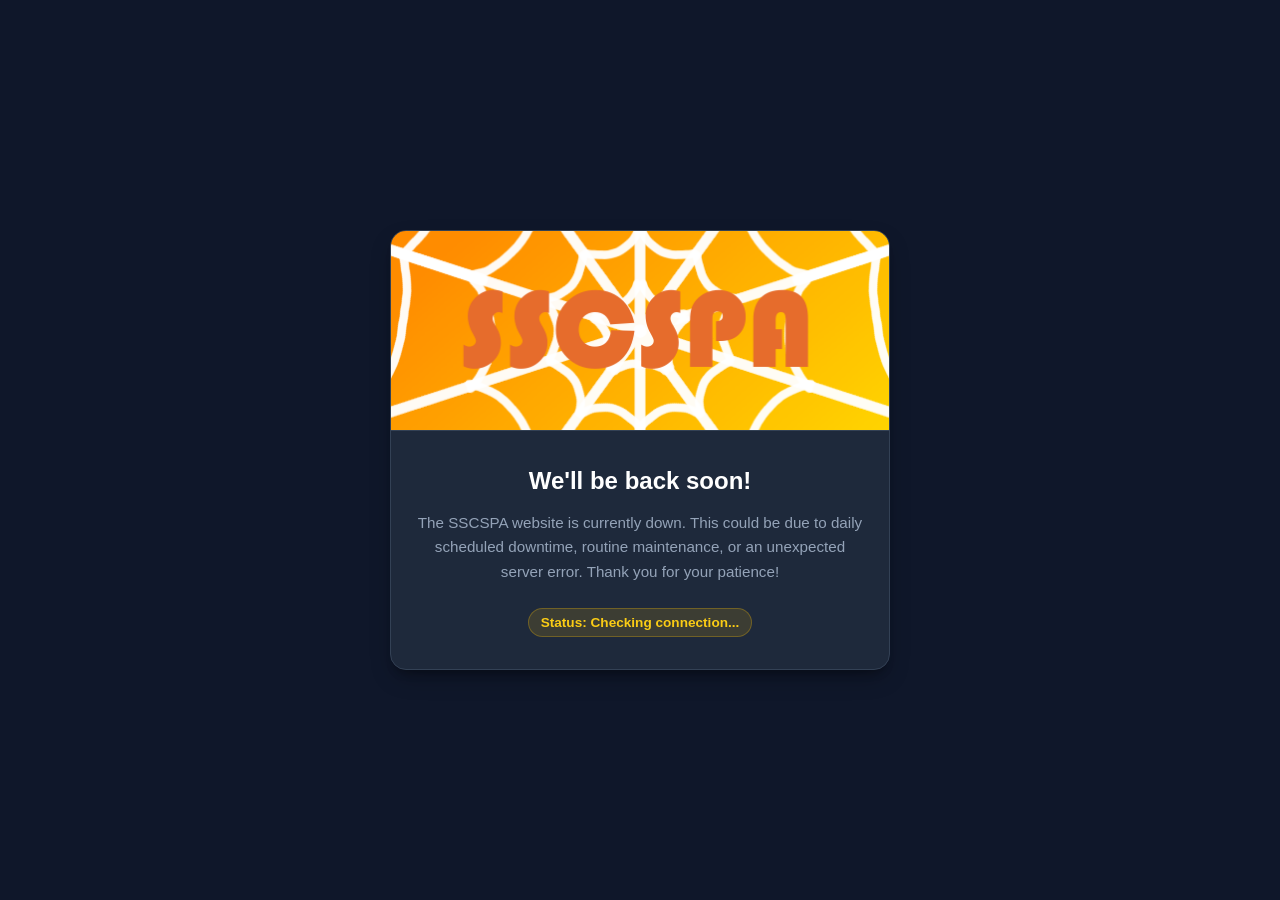
==== index.html @ cce20b47 "Change title and add site status check script Updated the title to indicate maintenance status and a" ====
<!DOCTYPE html>
<html lang="en">
<head>
    <meta charset="UTF-8">
    <meta name="viewport" content="width=device-width, initial-scale=1.0">
    <link rel="stylesheet" href="style.css?v=2">
    <title>SSCSPA - Down for Maintenance</title>
</head>
<body>
    <div class="maintenance-container">
        <img src="halloweenlogo.png" alt="SSCSPA Website Preview" class="site-preview">
        
        <div class="content-box">
            <h1>We'll be back soon!</h1>
            <p>
                The SSCSPA website is currently down. This could be due to daily scheduled downtime, 
                routine maintenance, or an unexpected server error. Thank you for your patience!
            </p>
            <div class="status-badge" id="status-text">Status: Checking connection...</div>
        </div>
    </div>

    <script>
        async function checkSiteStatus() {
            const targetUrl = 'https://www.sscspa.co.uk';
            const statusBadge = document.getElementById('status-text');

            try {
                await fetch(targetUrl, { mode: 'no-cors', cache: 'no-store' });
                
                statusBadge.textContent = 'Status: Back online! Redirecting...';
                statusBadge.style.backgroundColor = 'rgba(34, 197, 94, 0.15)';
                statusBadge.style.color = '#4ade80';
                statusBadge.style.borderColor = 'rgba(34, 197, 94, 0.3)';

                setTimeout(() => {
                    window.location.href = targetUrl;
            } catch (error)
                statusBadge.textContent = 'Status: Maintenance (Retrying...)';
            }
        }

        checkSiteStatus();

        setInterval(checkSiteStatus, 10000);
    </script>
</body>
</html>
---- style.css ----
/* Reset and Base Styles */
* {
    margin: 0;
    padding: 0;
    box-sizing: border-box;
}

body {
    font-family: -apple-system, BlinkMacSystemFont, "Segoe UI", Roboto, Helvetica, Arial, sans-serif;
    background-color: #0f172a; /* Dark sleek background */
    color: #f8fafc;
    display: flex;
    justify-content: center;
    align-items: center;
    min-height: 100vh;
    padding: 20px;
}

/* Main Container Card */
.maintenance-container {
    background-color: #1e293b;
    border: 1px solid #334155;
    border-radius: 16px;
    max-width: 500px;
    width: 100%;
    overflow: hidden;
    box-shadow: 0 10px 25px -5px rgba(0, 0, 0, 0.3), 0 8px 10px -6px rgba(0, 0, 0, 0.3);
    text-align: center;
}

/* Website Preview Image */
.site-preview {
    width: 100%;
    height: 200px;
    object-fit: cover;
    border-bottom: 1px solid #334155;
}

/* Text Content Area */
.content-box {
    padding: 32px 24px;
}

h1 {
    font-size: 1.5rem;
    font-weight: 700;
    margin-bottom: 16px;
    color: #ffffff;
}

p {
    font-size: 0.95rem;
    line-height: 1.6;
    color: #94a3b8;
    margin-bottom: 24px;
}

/* Status Badge */
.status-badge {
    display: inline-block;
    background-color: rgba(234, 179, 8, 0.15);
    color: #facc15;
    font-size: 0.85rem;
    font-weight: 600;
    padding: 6px 12px;
    border-radius: 20px;
    border: 1px solid rgba(234, 179, 8, 0.3);
}
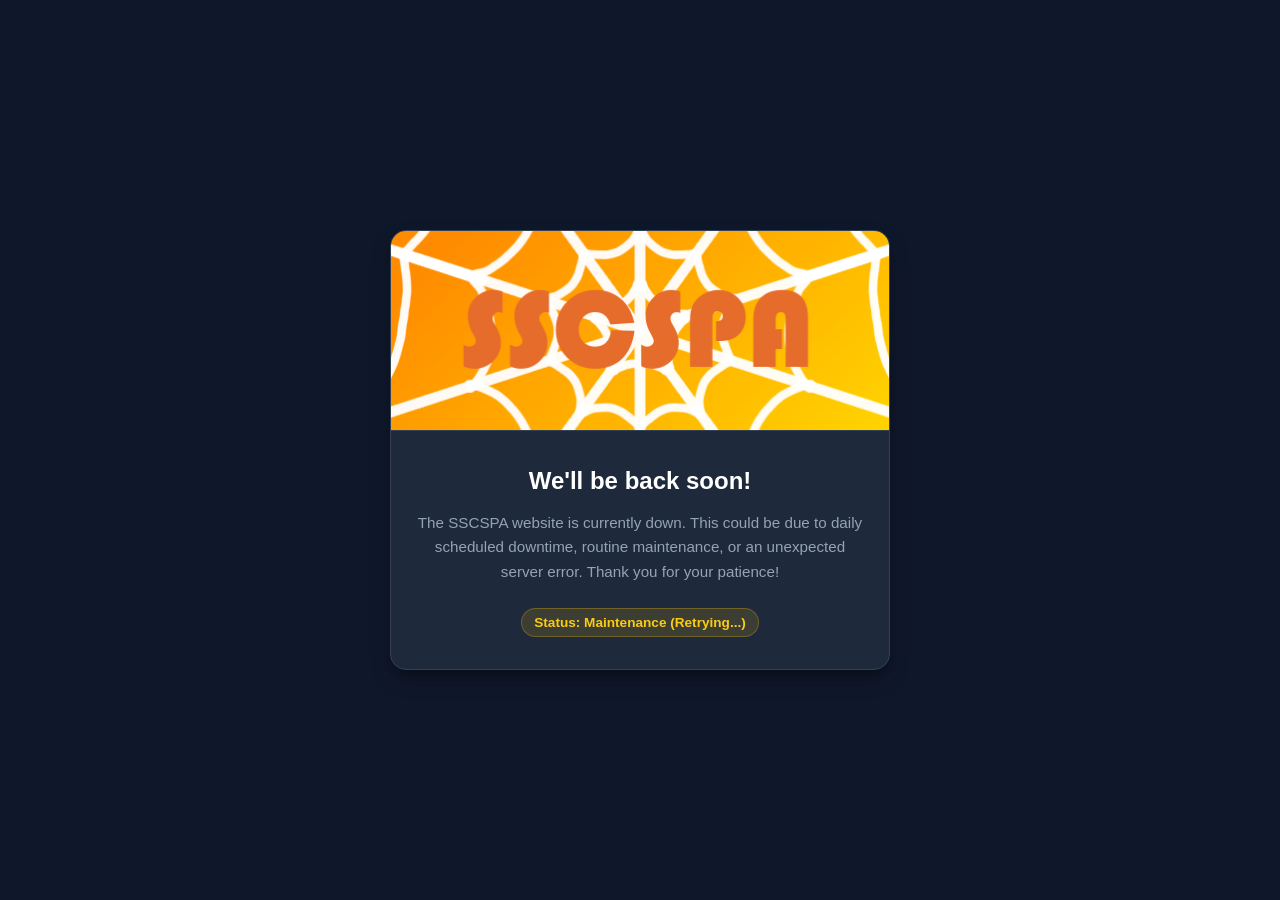
==== commit bee63f1d: "Add error handling to site status check" ====
--- a/index.html
+++ b/index.html
@@ -26,6 +26,7 @@
             const statusBadge = document.getElementById('status-text');
 
             try {
+                // Pings the main site using no-cors to check if the server is reachable
                 await fetch(targetUrl, { mode: 'no-cors', cache: 'no-store' });
                 
                 statusBadge.textContent = 'Status: Back online! Redirecting...';
@@ -35,13 +36,15 @@
 
                 setTimeout(() => {
                     window.location.href = targetUrl;
-            } catch (error)
+                }, 1500);
+
+            } catch (error) {
                 statusBadge.textContent = 'Status: Maintenance (Retrying...)';
             }
         }
 
+        // Check immediately, then check every 10 seconds
         checkSiteStatus();
-
         setInterval(checkSiteStatus, 10000);
     </script>
 </body>
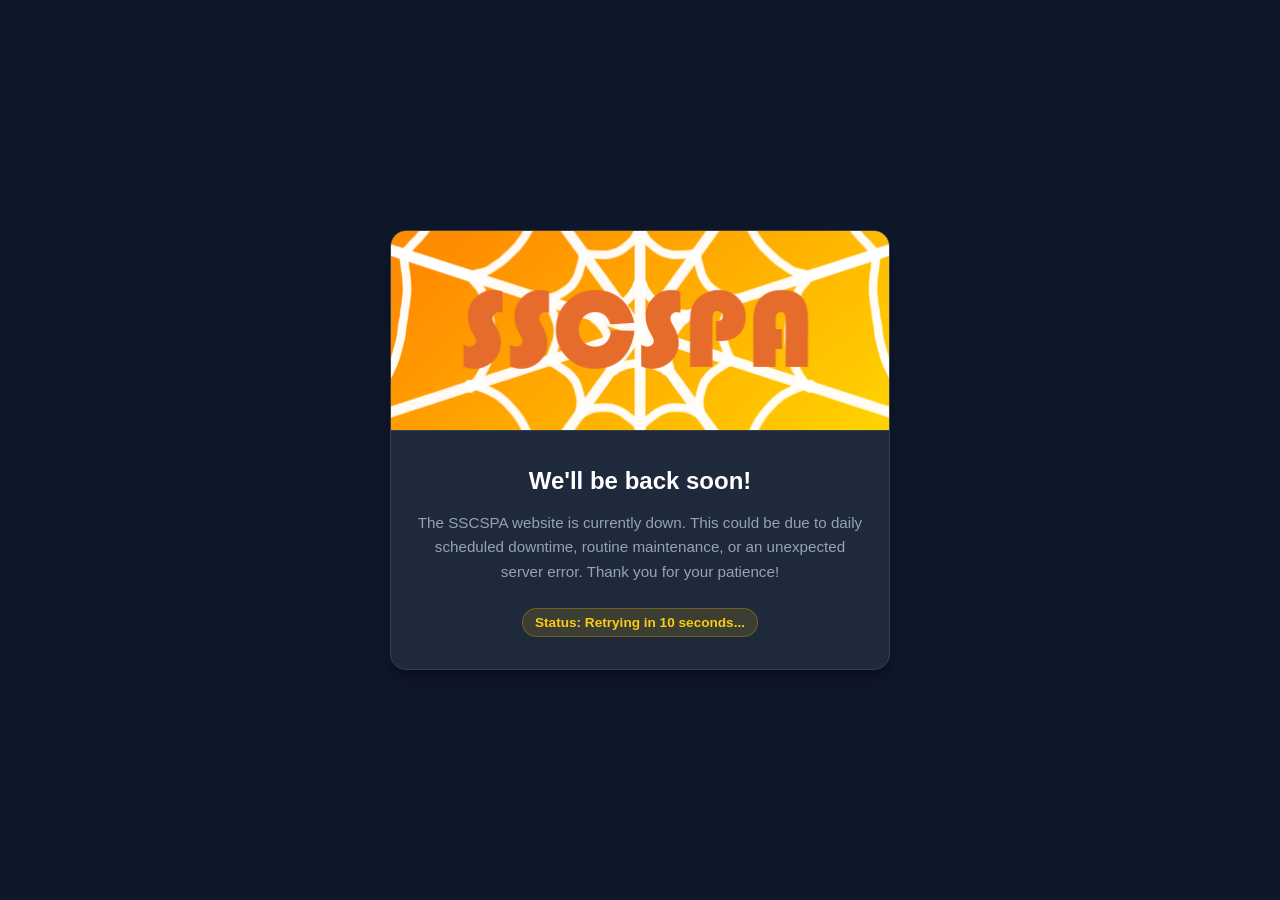
==== commit 59d0ee28: "Update index.html" ====
--- a/index.html
+++ b/index.html
@@ -16,36 +16,15 @@
                 The SSCSPA website is currently down. This could be due to daily scheduled downtime, 
                 routine maintenance, or an unexpected server error. Thank you for your patience!
             </p>
-            <div class="status-badge" id="status-text">Status: Checking connection...</div>
+            <div class="status-badge" id="status-text">Status: Retrying in 10 seconds...</div>
         </div>
     </div>
 
     <script>
-        async function checkSiteStatus() {
-            const targetUrl = 'https://www.sscspa.co.uk';
-            const statusBadge = document.getElementById('status-text');
-
-            try {
-                // Pings the main site using no-cors to check if the server is reachable
-                await fetch(targetUrl, { mode: 'no-cors', cache: 'no-store' });
-                
-                statusBadge.textContent = 'Status: Back online! Redirecting...';
-                statusBadge.style.backgroundColor = 'rgba(34, 197, 94, 0.15)';
-                statusBadge.style.color = '#4ade80';
-                statusBadge.style.borderColor = 'rgba(34, 197, 94, 0.3)';
-
-                setTimeout(() => {
-                    window.location.href = targetUrl;
-                }, 1500);
-
-            } catch (error) {
-                statusBadge.textContent = 'Status: Maintenance (Retrying...)';
-            }
-        }
-
-        // Check immediately, then check every 10 seconds
-        checkSiteStatus();
-        setInterval(checkSiteStatus, 10000);
+        // Automatically refresh the page every 10 seconds to re-check the server via Cloudflare
+        setTimeout(() => {
+            location.reload();
+        }, 10000);
     </script>
 </body>
 </html>
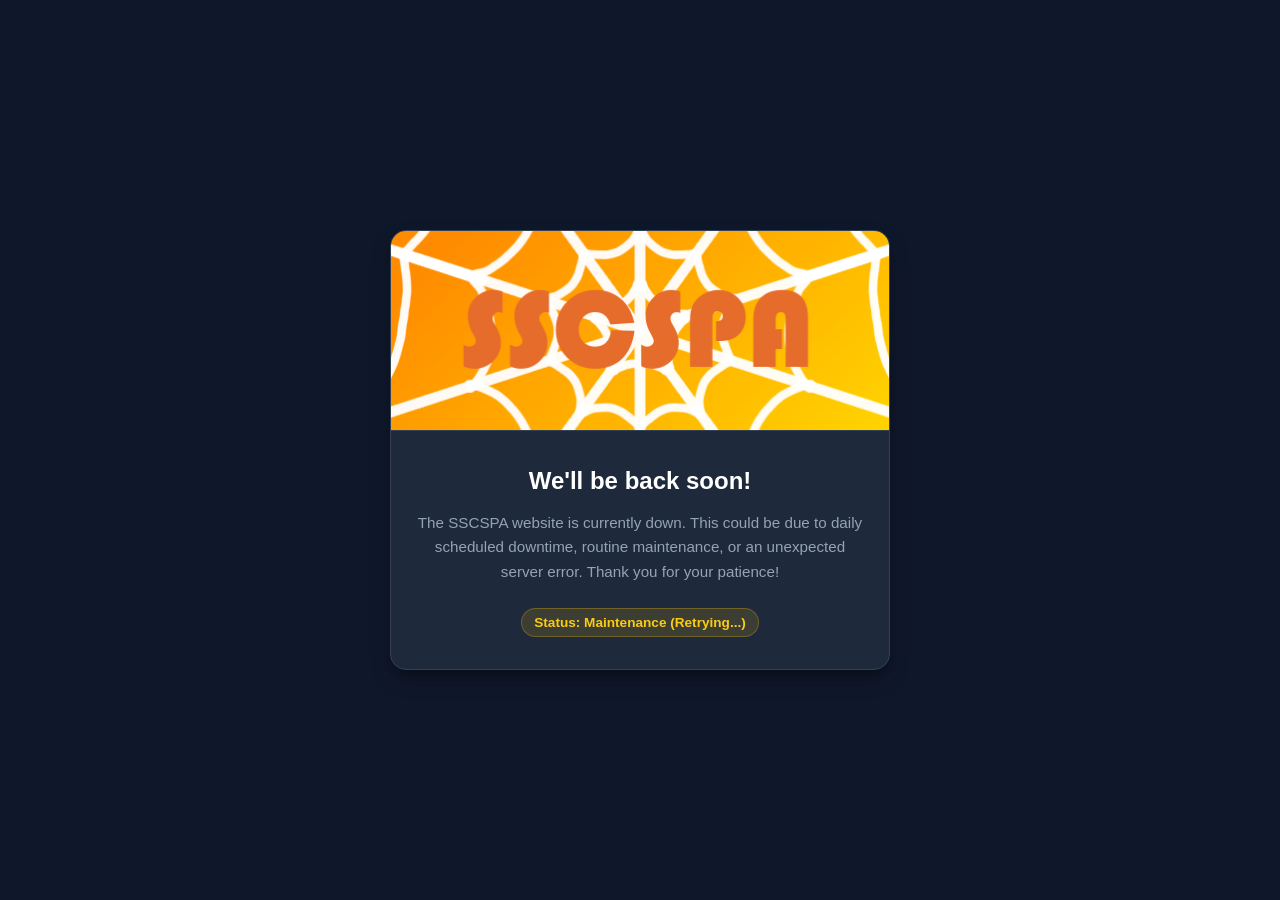
==== commit d6627faa: "Modify status message and add site status check Updated the status message and implemented a functio" ====
--- a/index.html
+++ b/index.html
@@ -16,15 +16,41 @@
                 The SSCSPA website is currently down. This could be due to daily scheduled downtime, 
                 routine maintenance, or an unexpected server error. Thank you for your patience!
             </p>
-            <div class="status-badge" id="status-text">Status: Retrying in 10 seconds...</div>
+            <div class="status-badge" id="status-text">Status: Checking connection...</div>
         </div>
     </div>
 
     <script>
-        // Automatically refresh the page every 10 seconds to re-check the server via Cloudflare
-        setTimeout(() => {
-            location.reload();
-        }, 10000);
+        function checkSiteStatus() {
+            const statusBadge = document.getElementById('status-text');
+            // Add a cache-buster timestamp so the browser doesn't load a cached version
+            const targetUrl = 'https://www.sscspa.co.uk/favicon.ico?_=' + Date.now();
+            
+            const img = new Image();
+
+            // Triggered if the main site responds successfully with a 200 OK
+            img.onload = function() {
+                statusBadge.textContent = 'Status: Back online! Redirecting...';
+                statusBadge.style.backgroundColor = 'rgba(34, 197, 94, 0.15)';
+                statusBadge.style.color = '#4ade80';
+                statusBadge.style.borderColor = 'rgba(34, 197, 94, 0.3)';
+
+                setTimeout(() => {
+                    window.location.href = 'https://www.sscspa.co.uk';
+                }, 1500);
+            };
+
+            // Triggered if the site is still down (502, 1033, or offline)
+            img.onerror = function() {
+                statusBadge.textContent = 'Status: Maintenance (Retrying...)';
+            };
+
+            img.src = targetUrl;
+        }
+
+        // Check immediately when the page loads, then check every 10 seconds
+        checkSiteStatus();
+        setInterval(checkSiteStatus, 10000);
     </script>
 </body>
 </html>
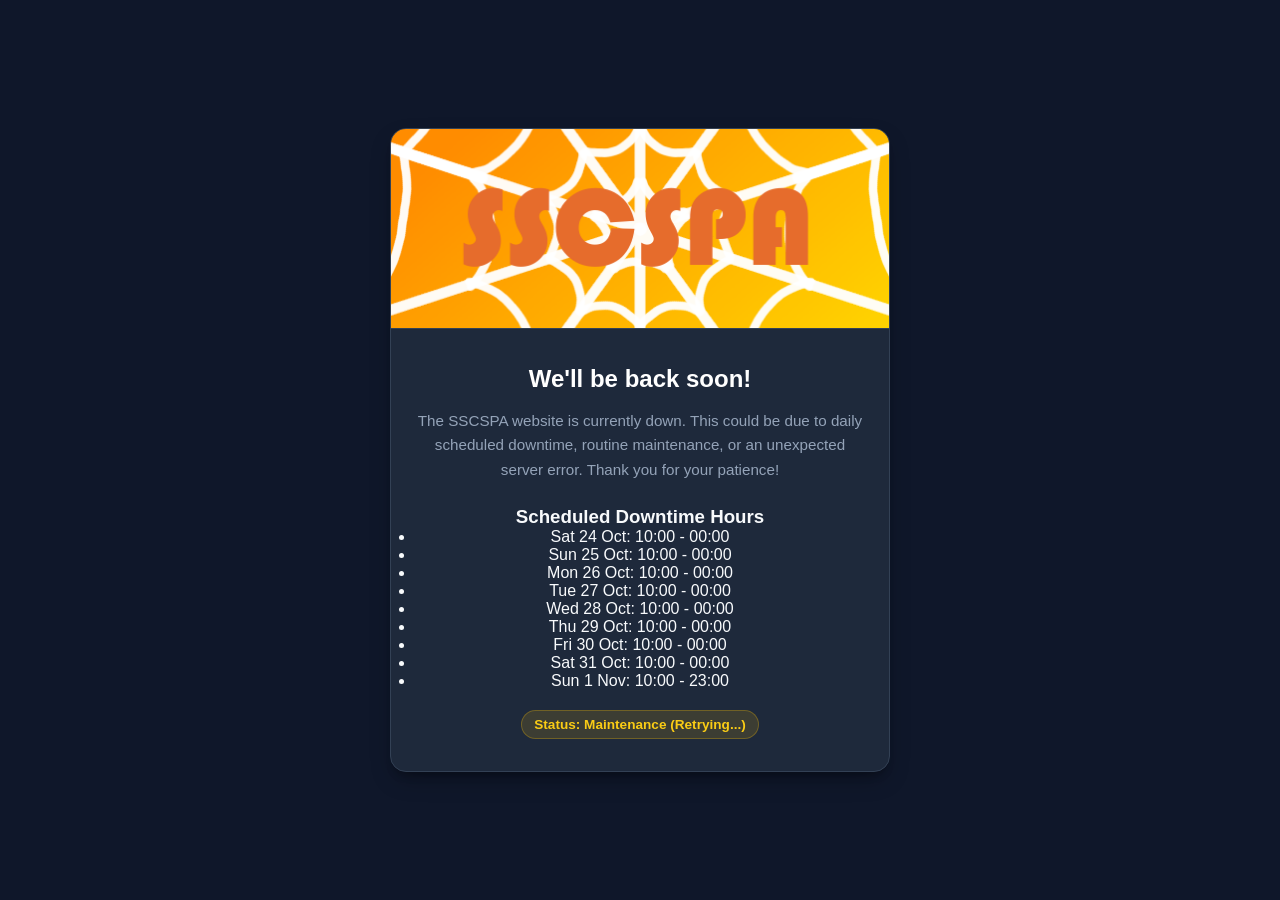
==== commit 39f45c50: "Add scheduled maintenance section to index.html" ====
--- a/index.html
+++ b/index.html
@@ -16,19 +16,35 @@
                 The SSCSPA website is currently down. This could be due to daily scheduled downtime, 
                 routine maintenance, or an unexpected server error. Thank you for your patience!
             </p>
-            <div class="status-badge" id="status-text">Status: Checking connection...</div>
+
+            <!-- Scheduled Maintenance List -->
+            <div class="schedule-section">
+                <h3>Scheduled Downtime Hours</h3>
+                <ul class="schedule-list">
+                    <li><span>Sat 24 Oct:</span> 10:00 - 00:00</li>
+                    <li><span>Sun 25 Oct:</span> 10:00 - 00:00</li>
+                    <li><span>Mon 26 Oct:</span> 10:00 - 00:00</li>
+                    <li><span>Tue 27 Oct:</span> 10:00 - 00:00</li>
+                    <li><span>Wed 28 Oct:</span> 10:00 - 00:00</li>
+                    <li><span>Thu 29 Oct:</span> 10:00 - 00:00</li>
+                    <li><span>Fri 30 Oct:</span> 10:00 - 00:00</li>
+                    <li><span>Sat 31 Oct:</span> 10:00 - 00:00</li>
+                    <li><span>Sun 1 Nov:</span> 10:00 - 23:00</li>
+                </ul>
+            </div>
+
+            <div style="margin-top: 20px;">
+                <div class="status-badge" id="status-text">Status: Maintenance (Retrying...)</div>
+            </div>
         </div>
     </div>
 
     <script>
         function checkSiteStatus() {
             const statusBadge = document.getElementById('status-text');
-            // Add a cache-buster timestamp so the browser doesn't load a cached version
             const targetUrl = 'https://www.sscspa.co.uk/favicon.ico?_=' + Date.now();
-            
             const img = new Image();
 
-            // Triggered if the main site responds successfully with a 200 OK
             img.onload = function() {
                 statusBadge.textContent = 'Status: Back online! Redirecting...';
                 statusBadge.style.backgroundColor = 'rgba(34, 197, 94, 0.15)';
@@ -40,7 +56,6 @@
                 }, 1500);
             };
 
-            // Triggered if the site is still down (502, 1033, or offline)
             img.onerror = function() {
                 statusBadge.textContent = 'Status: Maintenance (Retrying...)';
             };
@@ -48,7 +63,6 @@
             img.src = targetUrl;
         }
 
-        // Check immediately when the page loads, then check every 10 seconds
         checkSiteStatus();
         setInterval(checkSiteStatus, 10000);
     </script>
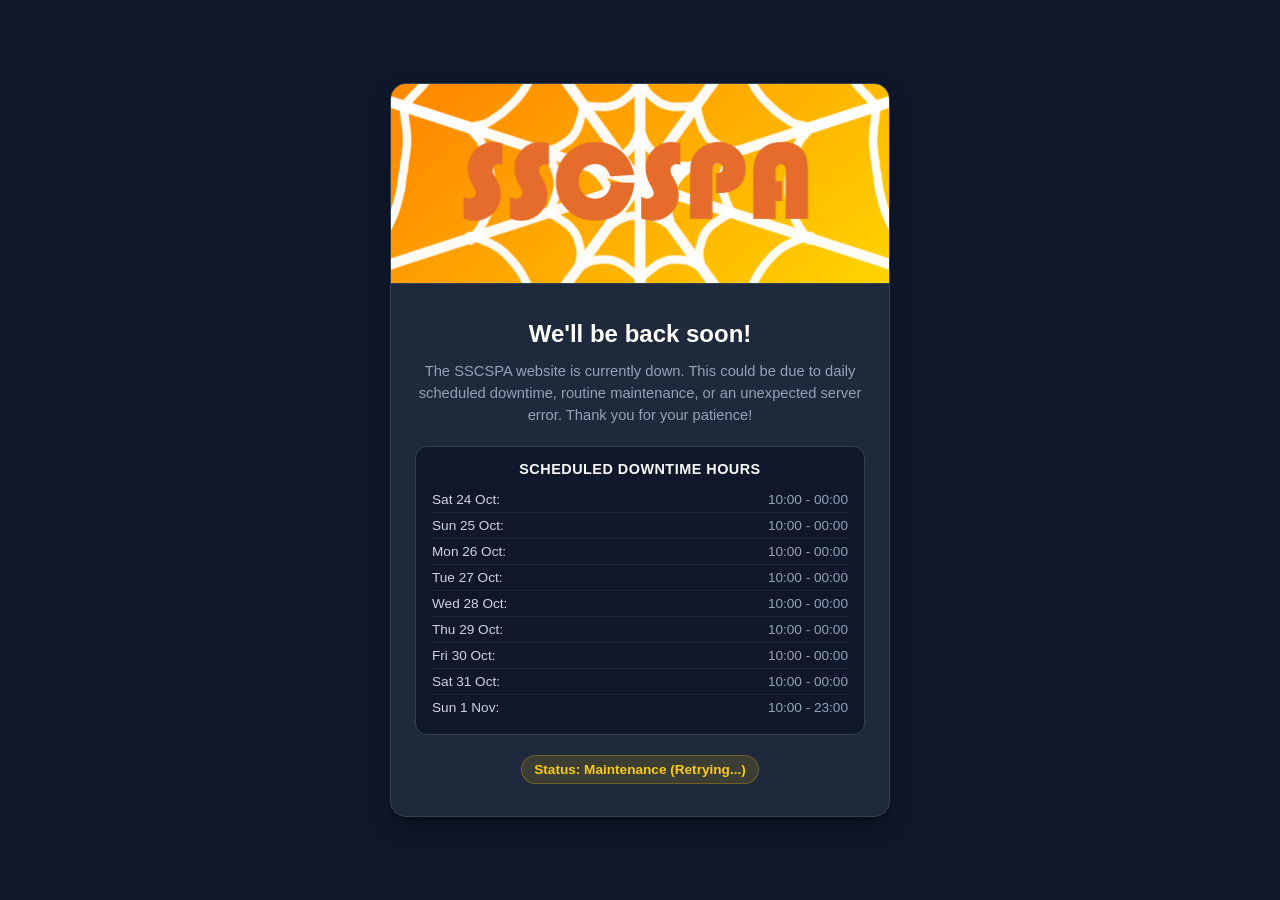
==== commit e0644987: "Update stylesheet version in index.html" ====
--- a/index.html
+++ b/index.html
@@ -3,7 +3,7 @@
 <head>
     <meta charset="UTF-8">
     <meta name="viewport" content="width=device-width, initial-scale=1.0">
-    <link rel="stylesheet" href="style.css?v=2">
+    <link rel="stylesheet" href="style.css?v=3">
     <title>SSCSPA - Down for Maintenance</title>
 </head>
 <body>
--- a/style.css
+++ b/style.css
@@ -7,7 +7,7 @@
 
 body {
     font-family: -apple-system, BlinkMacSystemFont, "Segoe UI", Roboto, Helvetica, Arial, sans-serif;
-    background-color: #0f172a; /* Dark sleek background */
+    background-color: #0f172a;
     color: #f8fafc;
     display: flex;
     justify-content: center;
@@ -44,15 +44,57 @@
 h1 {
     font-size: 1.5rem;
     font-weight: 700;
-    margin-bottom: 16px;
+    margin-bottom: 12px;
     color: #ffffff;
 }
 
 p {
-    font-size: 0.95rem;
-    line-height: 1.6;
+    font-size: 0.92rem;
+    line-height: 1.5;
     color: #94a3b8;
-    margin-bottom: 24px;
+    margin-bottom: 20px;
+}
+
+/* Scheduled Maintenance Section */
+.schedule-section {
+    background-color: #0f172a;
+    border: 1px solid #334155;
+    border-radius: 12px;
+    padding: 14px 16px;
+    margin-bottom: 10px;
+    text-align: left;
+}
+
+.schedule-section h3 {
+    font-size: 0.9rem;
+    font-weight: 600;
+    color: #f8fafc;
+    margin-bottom: 10px;
+    text-align: center;
+    letter-spacing: 0.5px;
+    text-transform: uppercase;
+}
+
+.schedule-list {
+    list-style: none;
+    font-size: 0.85rem;
+    color: #94a3b8;
+}
+
+.schedule-list li {
+    display: flex;
+    justify-content: space-between;
+    padding: 5px 0;
+    border-bottom: 1px solid rgba(51, 65, 85, 0.4);
+}
+
+.schedule-list li:last-child {
+    border-bottom: none;
+}
+
+.schedule-list span {
+    color: #cbd5e1;
+    font-weight: 500;
 }
 
 /* Status Badge */
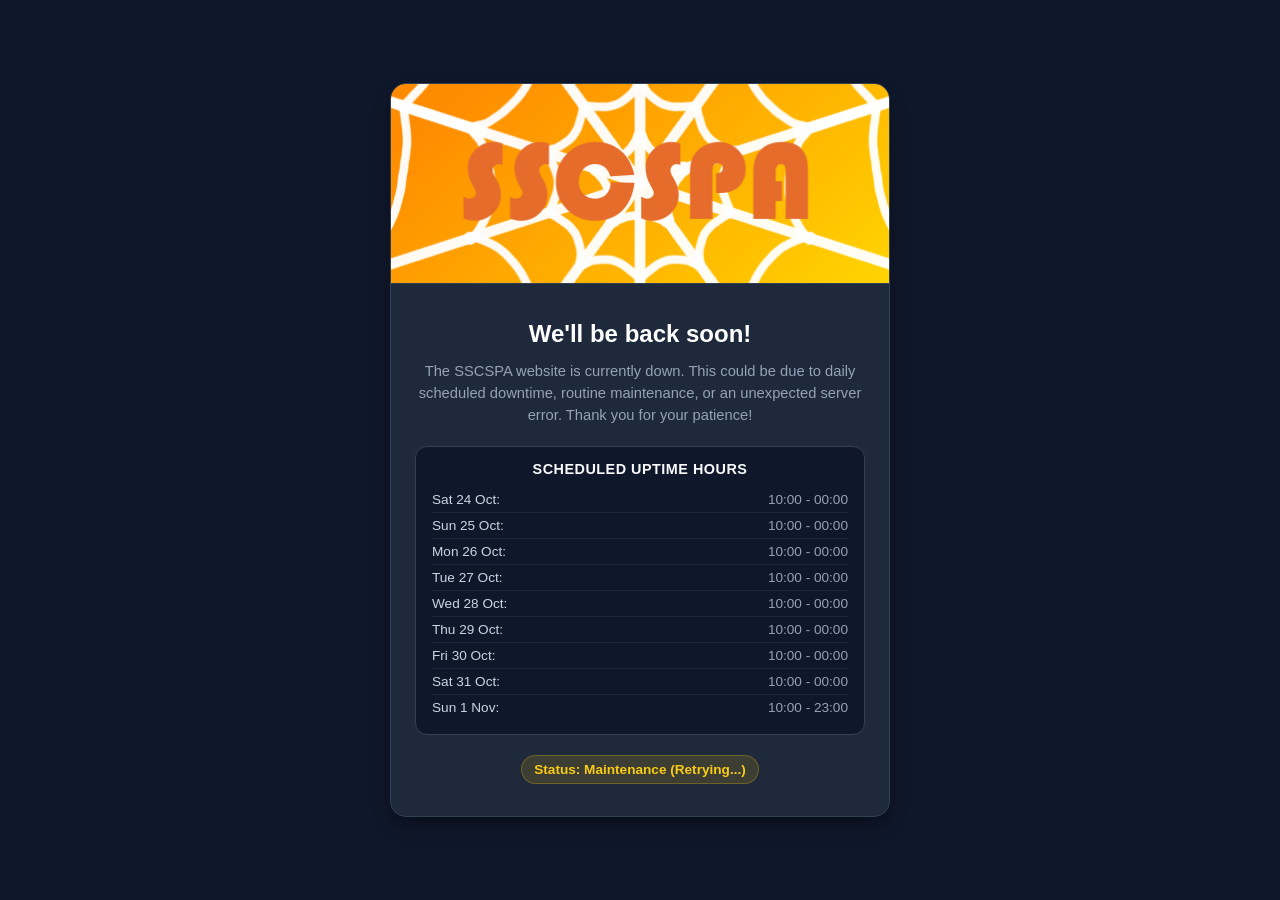
==== commit 0b0d7dcd: "Update scheduled maintenance section to uptime hours" ====
--- a/index.html
+++ b/index.html
@@ -17,9 +17,9 @@
                 routine maintenance, or an unexpected server error. Thank you for your patience!
             </p>
 
-            <!-- Scheduled Maintenance List -->
+            <!-- Scheduled Uptime Hours -->
             <div class="schedule-section">
-                <h3>Scheduled Downtime Hours</h3>
+                <h3>Scheduled Uptime Hours</h3>
                 <ul class="schedule-list">
                     <li><span>Sat 24 Oct:</span> 10:00 - 00:00</li>
                     <li><span>Sun 25 Oct:</span> 10:00 - 00:00</li>
